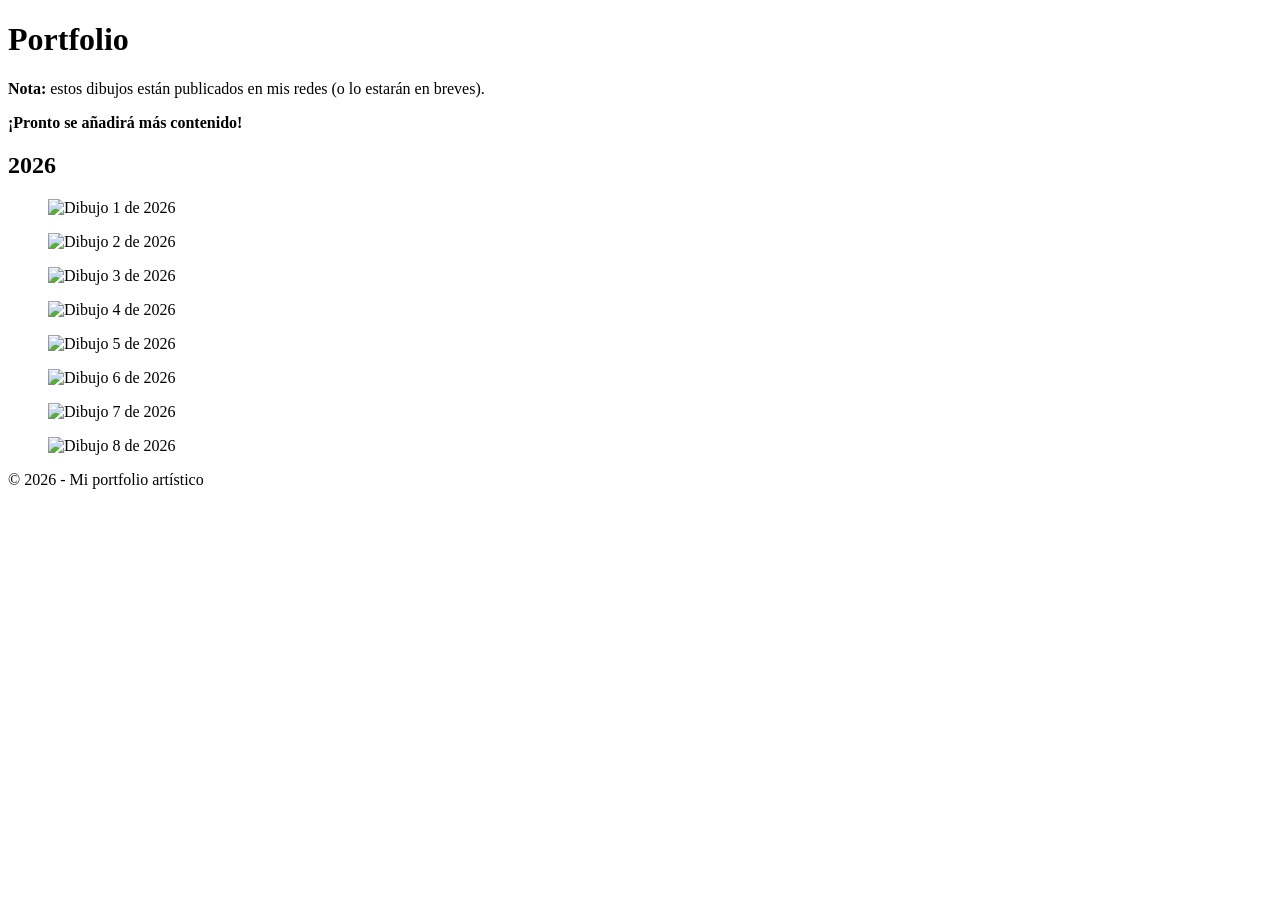
==== portfolio.html @ 5298c501 "Create portfolio.html" ====
<!DOCTYPE html>
<html lang="es">
<head>
	<meta charset="UTF-8">
	<meta name="viewport" content="width=device-width, initial-scale=1.0">
	<title>Portfolio</title>
    <link rel="stylesheet" href="style-portfolio.css">
</head>

<body>

	<header class="portfolio-header">
		<h1 class="portfolio-title">Portfolio</h1>
	</header>

	<main class="portfolio-main">

		<section class="portfolio-nota">
			<p><strong>Nota:</strong> estos dibujos están publicados en mis redes (o lo estarán en breves).</p>
			<p><strong>¡Pronto se añadirá más contenido!</strong></p>
		</section>

		<section class="portfolio-year">
			<h2 class="year-title">2026</h2>
            <div class="galeria">
                <figure class="galeria-item">
                    <img src="img/Portfolio/2026/imagen1.png" alt="Dibujo 1 de 2026">
                </figure>
                <figure class="galeria-item">
                    <img src="img/Portfolio/2026/imagen2.png" alt="Dibujo 2 de 2026">
                </figure>
                <figure class="galeria-item">
                    <img src="img/Portfolio/2026/imagen3.png" alt="Dibujo 3 de 2026">
                </figure>
				<figure class="galeria-item">
					<img src="img/Portfolio/2026/imagen4.png" alt="Dibujo 4 de 2026">
				</figure>
				<figure class="galeria-item">
					<img src="img/Portfolio/2026/imagen5.png" alt="Dibujo 5 de 2026">
				</figure>
				<figure class="galeria-item">
					<img src="img/Portfolio/2026/imagen6.png" alt="Dibujo 6 de 2026">
				</figure>
				<figure class="galeria-item">
					<img src="img/Portfolio/2026/imagen7.png" alt="Dibujo 7 de 2026">
				</figure>
				<figure class="galeria-item">
					<img src="img/Portfolio/2026/imagen8.png" alt="Dibujo 8 de 2026">
				</figure>
            </div>
		</section>

	</main>

	<footer class="portfolio-footer">
		<p>© 2026 - Mi portfolio artístico</p>
	</footer>

</body>
</html>
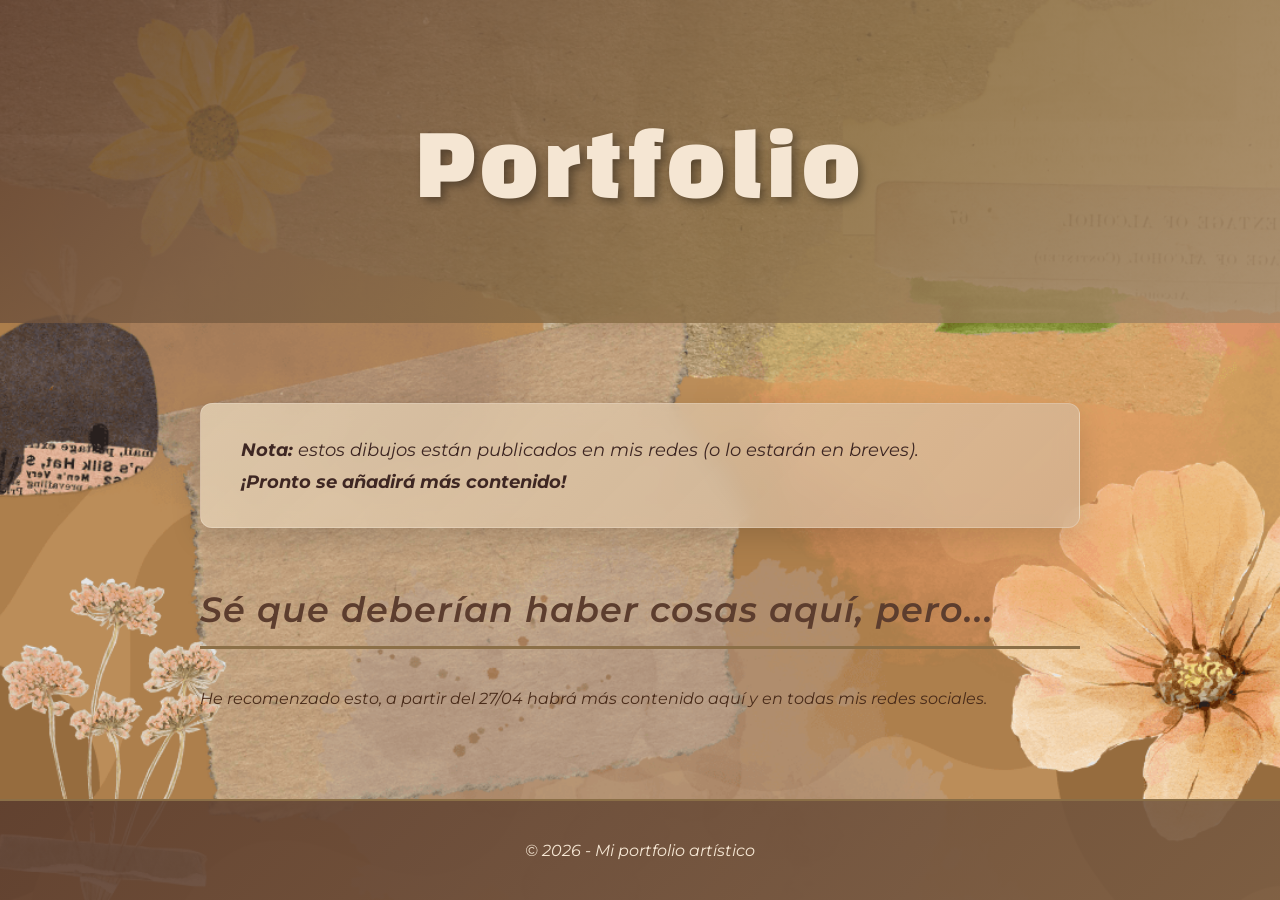
==== commit 54e3c99d: "Update portfolio.html" ====
--- a/portfolio.html
+++ b/portfolio.html
@@ -20,35 +20,12 @@
 			<p><strong>¡Pronto se añadirá más contenido!</strong></p>
 		</section>
 
-		<section class="portfolio-year">
-			<h2 class="year-title">2026</h2>
-            <div class="galeria">
-                <figure class="galeria-item">
-                    <img src="img/Portfolio/2026/imagen1.png" alt="Dibujo 1 de 2026">
-                </figure>
-                <figure class="galeria-item">
-                    <img src="img/Portfolio/2026/imagen2.png" alt="Dibujo 2 de 2026">
-                </figure>
-                <figure class="galeria-item">
-                    <img src="img/Portfolio/2026/imagen3.png" alt="Dibujo 3 de 2026">
-                </figure>
-				<figure class="galeria-item">
-					<img src="img/Portfolio/2026/imagen4.png" alt="Dibujo 4 de 2026">
-				</figure>
-				<figure class="galeria-item">
-					<img src="img/Portfolio/2026/imagen5.png" alt="Dibujo 5 de 2026">
-				</figure>
-				<figure class="galeria-item">
-					<img src="img/Portfolio/2026/imagen6.png" alt="Dibujo 6 de 2026">
-				</figure>
-				<figure class="galeria-item">
-					<img src="img/Portfolio/2026/imagen7.png" alt="Dibujo 7 de 2026">
-				</figure>
-				<figure class="galeria-item">
-					<img src="img/Portfolio/2026/imagen8.png" alt="Dibujo 8 de 2026">
-				</figure>
-            </div>
-		</section>
+		<h2 class="year-title">
+			Sé que deberían haber cosas aquí, pero...
+		</h2>
+		<p>
+			He recomenzado esto, a partir del 27/04 habrá más contenido aquí y en todas mis redes sociales.
+		</p>
 
 	</main>
 
--- a/style-portfolio.css
+++ b/style-portfolio.css
@@ -0,0 +1,178 @@
+* {
+	margin: 0;
+	padding: 0;
+	box-sizing: border-box;
+}
+
+@font-face {
+	font-family: 'Changa_one';
+	src: url('fonts/Changa_One/ChangaOne-Regular.ttf') format('truetype'),
+		 url('fonts/Changa_One/ChangaOne-Italic.ttf') format('truetype');
+}
+
+@font-face {
+	font-family: 'Montserrat';
+	src: url('fonts/Montserrat-Italic-VariableFont_wght.ttf') format('truetype'),
+		 url('fonts/Montserrat-VariableFont_wght.ttf') format('truetype');
+}
+
+/* ===================== */
+/* 🌍 BASE */
+/* ===================== */
+
+body {
+	font-family: "Montserrat", sans-serif;
+	background-image: url('img/fondo.png');
+	background-size: cover;
+	background-attachment: fixed;
+	background-position: center;
+	color: #4A2C1A;
+	min-height: 100vh;
+	display: flex;
+	flex-direction: column;
+}
+
+/* ===================== */
+/* 🟤 HEADER */
+/* ===================== */
+
+.portfolio-header {
+	background: linear-gradient(135deg, rgba(92, 61, 46, 0.85) 0%, rgba(122, 92, 66, 0.85) 30%, rgba(139, 111, 71, 0.85) 60%, rgba(166, 137, 104, 0.85) 100%);
+	padding: clamp(60px, 10vw, 100px) clamp(20px, 5vw, 60px);
+	text-align: center;
+}
+
+.portfolio-title {
+	font-family: "Changa_one", serif;
+	font-size: clamp(2.5rem, 8vw, 7rem);
+	color: #F5E6D3;
+	text-shadow: 4px 4px 8px rgba(0, 0, 0, 0.35);
+	letter-spacing: 4px;
+	font-weight: normal;
+	line-height: 1.2;
+}
+
+/* ===================== */
+/* 📦 MAIN */
+/* ===================== */
+
+.portfolio-main {
+	flex: 1;
+	max-width: 1000px;
+	margin: 0 auto;
+	width: 100%;
+	padding: clamp(40px, 8vw, 80px) clamp(20px, 5vw, 60px);
+}
+
+/* ===================== */
+/* 📝 NOTA */
+/* ===================== */
+
+.portfolio-nota {
+	background: linear-gradient(135deg, rgba(230, 210, 180, 0.8) 0%, rgba(210, 180, 150, 0.75) 100%);
+	padding: clamp(20px, 4vw, 30px) clamp(20px, 5vw, 40px);
+	margin-bottom: clamp(40px, 6vw, 60px);
+	border-radius: 12px;
+	box-shadow: 0 10px 30px rgba(0, 0, 0, 0.15);
+	backdrop-filter: blur(10px);
+	border: 1px solid rgba(255, 255, 255, 0.2);
+}
+
+.portfolio-nota p {
+	font-size: clamp(1rem, 2vw, 1.1rem);
+	color: #3E2723;
+	line-height: 1.8;
+}
+
+/* ===================== */
+/* 📅 AÑO */
+/* ===================== */
+
+.portfolio-year {
+	margin-bottom: clamp(50px, 8vw, 80px);
+}
+
+.year-title {
+	font-size: clamp(1.5rem, 3vw, 2.2rem);
+	color: #5C3D2E;
+	margin-bottom: 40px;
+	font-weight: 600;
+	letter-spacing: 1px;
+	border-bottom: 3px solid #8B6F47;
+	padding-bottom: 15px;
+}
+
+/* ===================== */
+/* 🌟 GALERÍA */
+/* ===================== */
+
+.galeria {
+	column-count: 3;
+	column-gap: 30px;
+}
+
+/* 🧩 ITEM */
+.galeria-item {
+	display: inline-block;
+	width: 100%;
+	margin-bottom: 30px;
+	break-inside: avoid;
+	border-radius: 12px;
+	overflow: hidden;
+	box-shadow: 0 10px 30px rgba(0, 0, 0, 0.2);
+	transition: transform 0.3s ease, box-shadow 0.3s ease;
+	background: #fff;
+}
+
+.galeria-item:hover {
+	transform: translateY(-8px);
+	box-shadow: 0 20px 50px rgba(0, 0, 0, 0.3);
+}
+
+.galeria-item img {
+	width: 100%;
+	height: auto;
+	display: block;
+	border-radius: 12px;
+}
+
+/* ===================== */
+/* 📦 FOOTER */
+/* ===================== */
+
+.portfolio-footer {
+	background: linear-gradient(135deg, rgba(92, 61, 46, 0.9) 0%, rgba(122, 92, 66, 0.9) 100%);
+	padding: 40px 60px;
+	text-align: center;
+	margin-top: auto;
+	border-top: 2px solid #8B6F47;
+}
+
+.portfolio-footer p {
+	color: #F5E6D3;
+}
+
+/* ===================== */
+/* 📱 RESPONSIVE */
+/* ===================== */
+
+@media (max-width: 900px) {
+	.galeria {
+		column-count: 2;
+		column-gap: 20px;
+	}
+}
+
+@media (max-width: 600px) {
+	.galeria {
+		column-count: 1;
+	}
+
+	.portfolio-footer {
+		padding: 30px 20px;
+	}
+
+	.galeria-item:hover {
+		transform: none;
+	}
+}
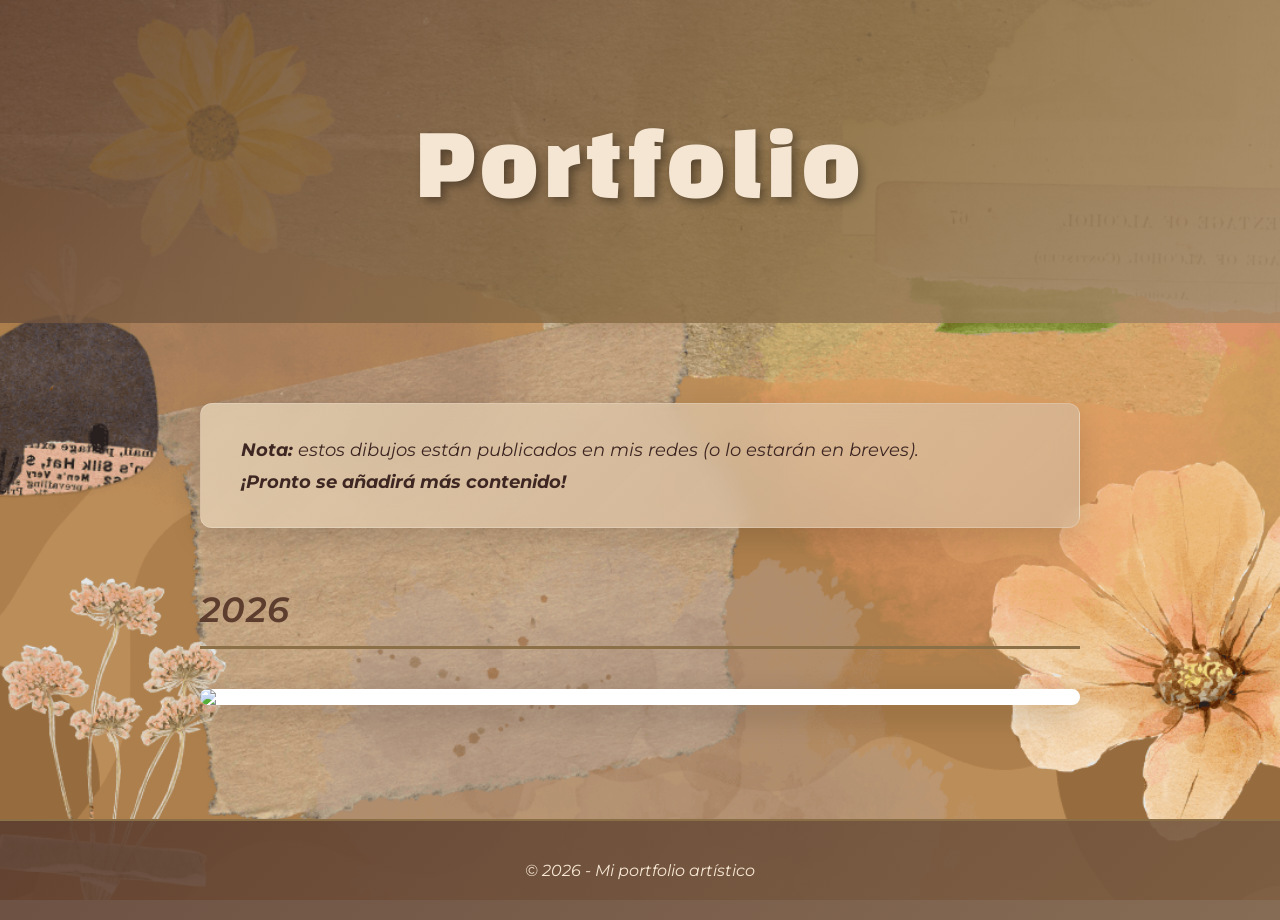
==== commit 33c1cd3a: "Update portfolio.html" ====
--- a/portfolio.html
+++ b/portfolio.html
@@ -21,11 +21,9 @@
 		</section>
 
 		<h2 class="year-title">
-			Sé que deberían haber cosas aquí, pero...
+			2026
 		</h2>
-		<p>
-			He recomenzado esto, a partir del 27/04 habrá más contenido aquí y en todas mis redes sociales.
-		</p>
+		<img class="galeria-item" src="img/Portfolio/2026/imagen1.png">
 
 	</main>
 
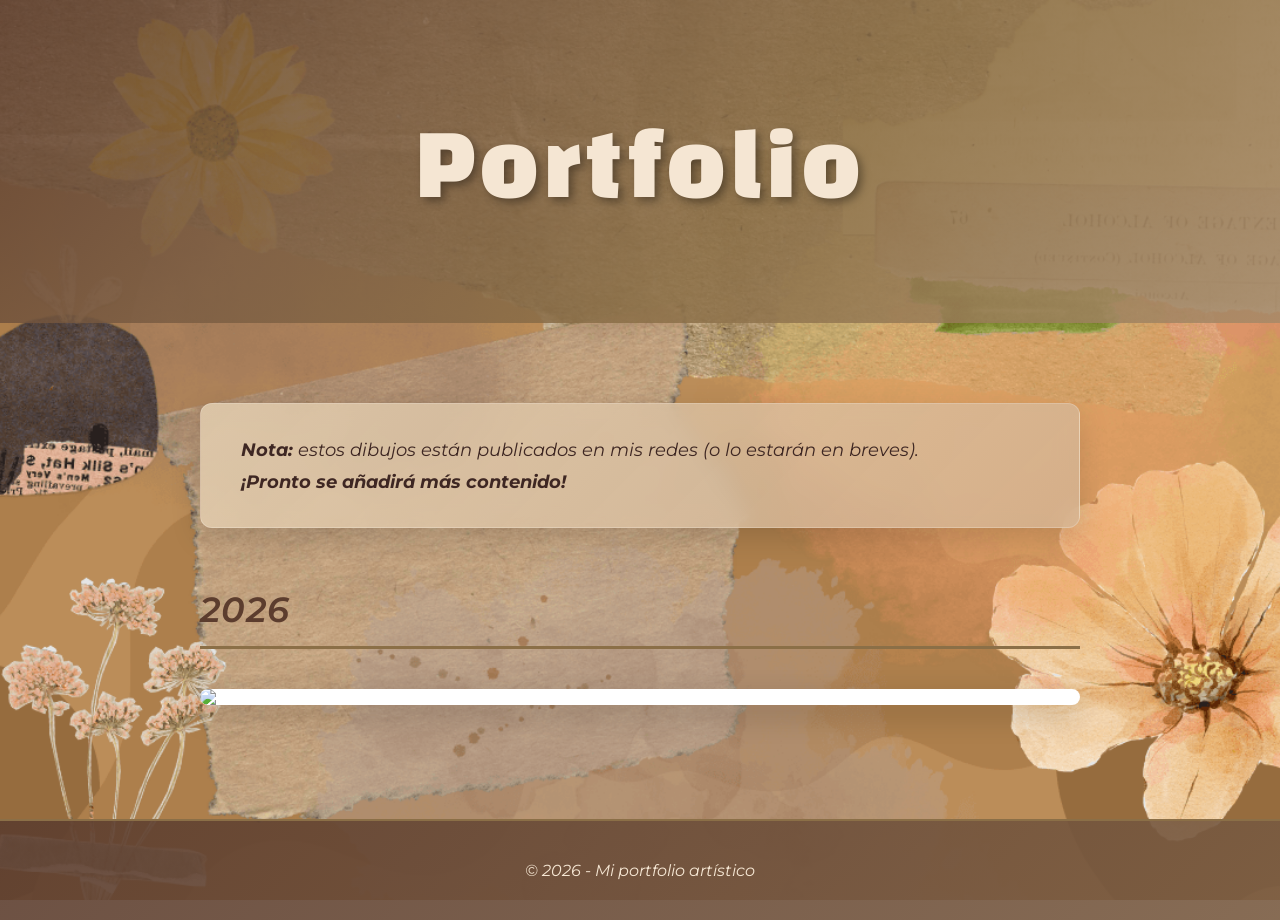
==== commit 21e2ddf0: "Update portfolio.html" ====
--- a/portfolio.html
+++ b/portfolio.html
@@ -23,8 +23,11 @@
 		<h2 class="year-title">
 			2026
 		</h2>
-		<img class="galeria-item" src="img/Portfolio/2026/imagen1.png">
 
+		<figure class="galeria-item">
+			<img src="img/Portfolio/2026/imagen1.png">
+		</figure>
+		
 	</main>
 
 	<footer class="portfolio-footer">
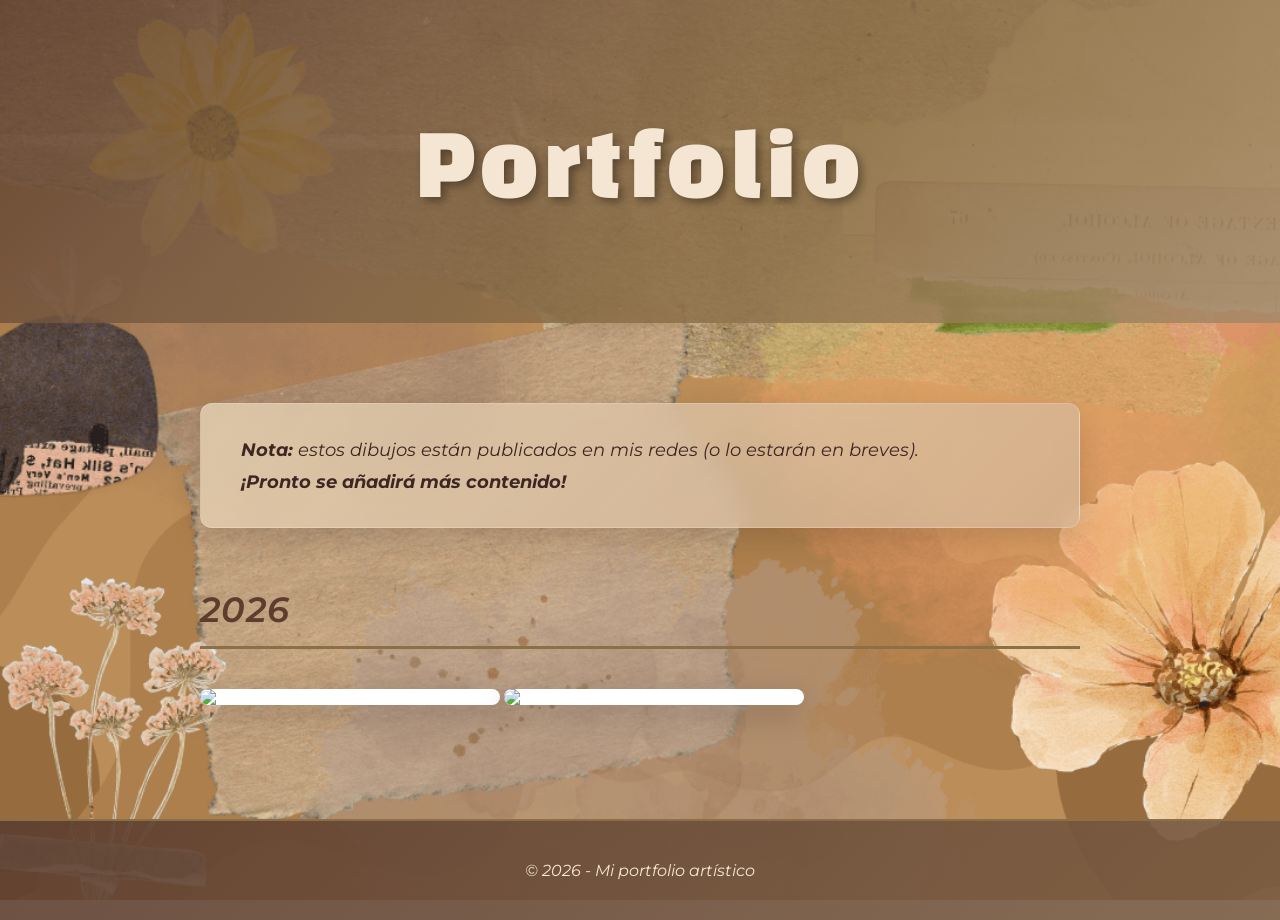
==== commit b735ae56: "Update portfolio.html" ====
--- a/portfolio.html
+++ b/portfolio.html
@@ -27,6 +27,9 @@
 		<figure class="galeria-item">
 			<img src="img/Portfolio/2026/imagen1.png">
 		</figure>
+		<figure class="galeria-item">
+			<img src="img/Portfolio/2026/imagen2.png">
+		</figure>
 		
 	</main>
 
--- a/style-portfolio.css
+++ b/style-portfolio.css
@@ -115,6 +115,7 @@
 .galeria-item {
 	display: inline-block;
 	width: 100%;
+	max-width: 300px;
 	margin-bottom: 30px;
 	break-inside: avoid;
 	border-radius: 12px;
@@ -130,7 +131,7 @@
 }
 
 .galeria-item img {
-	width: 100%;
+	width: auto;
 	height: auto;
 	display: block;
 	border-radius: 12px;
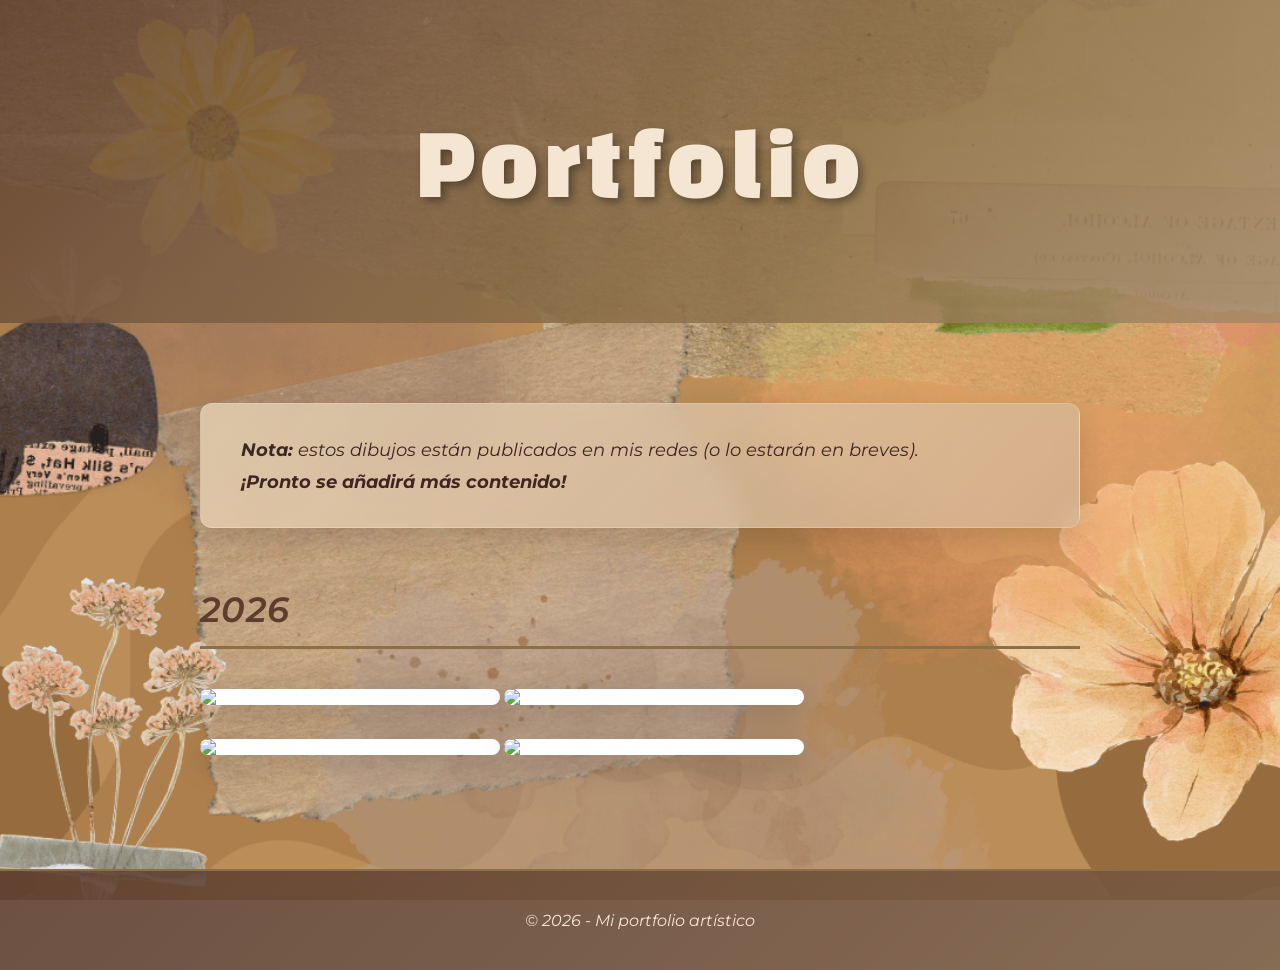
==== commit c6f28fa7: "Update portfolio.html" ====
--- a/portfolio.html
+++ b/portfolio.html
@@ -30,6 +30,12 @@
 		<figure class="galeria-item">
 			<img src="img/Portfolio/2026/imagen2.png">
 		</figure>
+		<figure class="galeria-item">
+			<img src="img/Portfolio/2026/imagen3.png">
+		</figure>
+		<figure class="galeria-item">
+			<img src="img/Portfolio/2026/imagen4.png">
+		</figure>
 		
 	</main>
 
--- a/style-portfolio.css
+++ b/style-portfolio.css
@@ -103,7 +103,7 @@
 }
 
 /* ===================== */
-/* 🌟 GALERÍA */
+/* 🌟 GALERÍA (PINTEREST FIX) */
 /* ===================== */
 
 .galeria {
@@ -114,12 +114,14 @@
 /* 🧩 ITEM */
 .galeria-item {
 	display: inline-block;
+	max-width: 300px;
 	width: 100%;
-	max-width: 300px;
 	margin-bottom: 30px;
 	break-inside: avoid;
+
 	border-radius: 12px;
 	overflow: hidden;
+
 	box-shadow: 0 10px 30px rgba(0, 0, 0, 0.2);
 	transition: transform 0.3s ease, box-shadow 0.3s ease;
 	background: #fff;
@@ -130,11 +132,13 @@
 	box-shadow: 0 20px 50px rgba(0, 0, 0, 0.3);
 }
 
+/* 🖼️ IMAGEN (IMPORTANTE) */
 .galeria-item img {
-	width: auto;
+	width: 100%;
 	height: auto;
 	display: block;
-	border-radius: 12px;
+	max-height: 600px;
+	object-fit: cover;
 }
 
 /* ===================== */
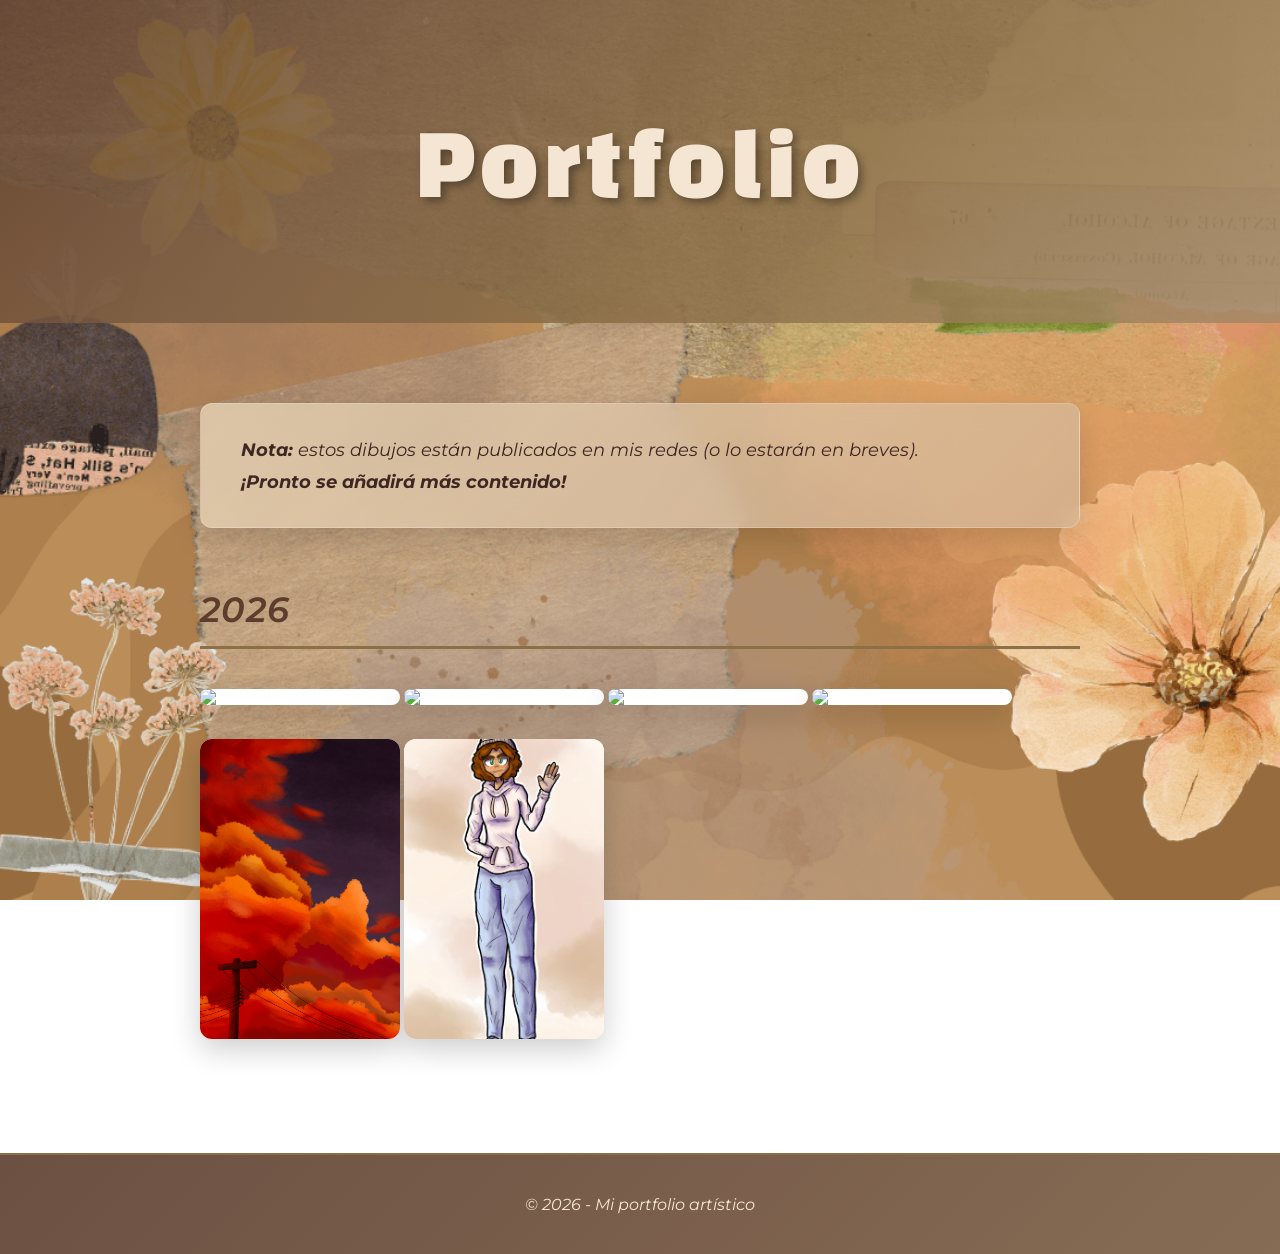
==== commit 3ed0439d: "Add new images to portfolio gallery" ====
--- a/portfolio.html
+++ b/portfolio.html
@@ -36,6 +36,12 @@
 		<figure class="galeria-item">
 			<img src="img/Portfolio/2026/imagen4.png">
 		</figure>
+		<figure class="galeria-item">
+			<img src="img/Portfolio/2026/imagen5.png">
+		</figure>
+		<figure class="galeria-item">
+			<img src="img/Portfolio/2026/imagen6.png">
+		</figure>
 		
 	</main>
 
--- a/style-portfolio.css
+++ b/style-portfolio.css
@@ -114,7 +114,7 @@
 /* 🧩 ITEM */
 .galeria-item {
 	display: inline-block;
-	max-width: 300px;
+	max-width: 200px;
 	width: 100%;
 	margin-bottom: 30px;
 	break-inside: avoid;
@@ -137,7 +137,7 @@
 	width: 100%;
 	height: auto;
 	display: block;
-	max-height: 600px;
+	max-height: 300px;
 	object-fit: cover;
 }
 
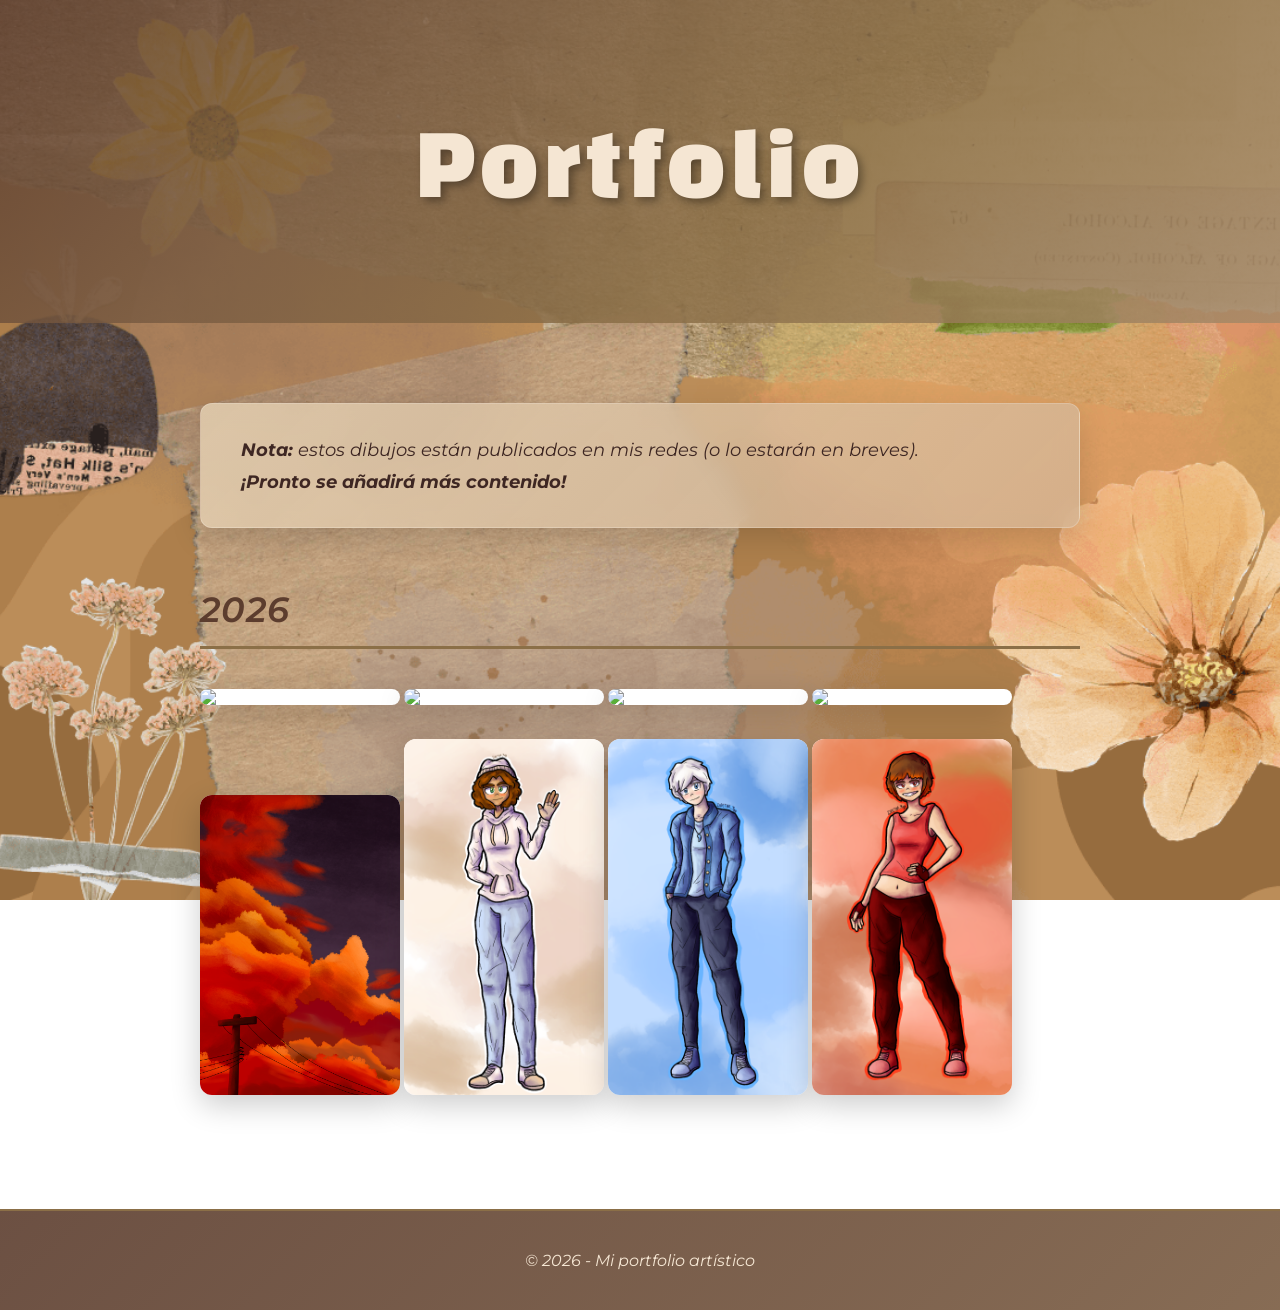
==== commit 8b0a85af: "Update portfolio.html" ====
--- a/portfolio.html
+++ b/portfolio.html
@@ -42,6 +42,12 @@
 		<figure class="galeria-item">
 			<img src="img/Portfolio/2026/imagen6.png">
 		</figure>
+		<figure class="galeria-item">
+			<img src="img/Portfolio/2026/imagen7.png">
+		</figure>
+		<figure class="galeria-item">
+			<img src="img/Portfolio/2026/imagen8.png">
+		</figure>
 		
 	</main>
 
--- a/style-portfolio.css
+++ b/style-portfolio.css
@@ -137,7 +137,6 @@
 	width: 100%;
 	height: auto;
 	display: block;
-	max-height: 300px;
 	object-fit: cover;
 }
 
